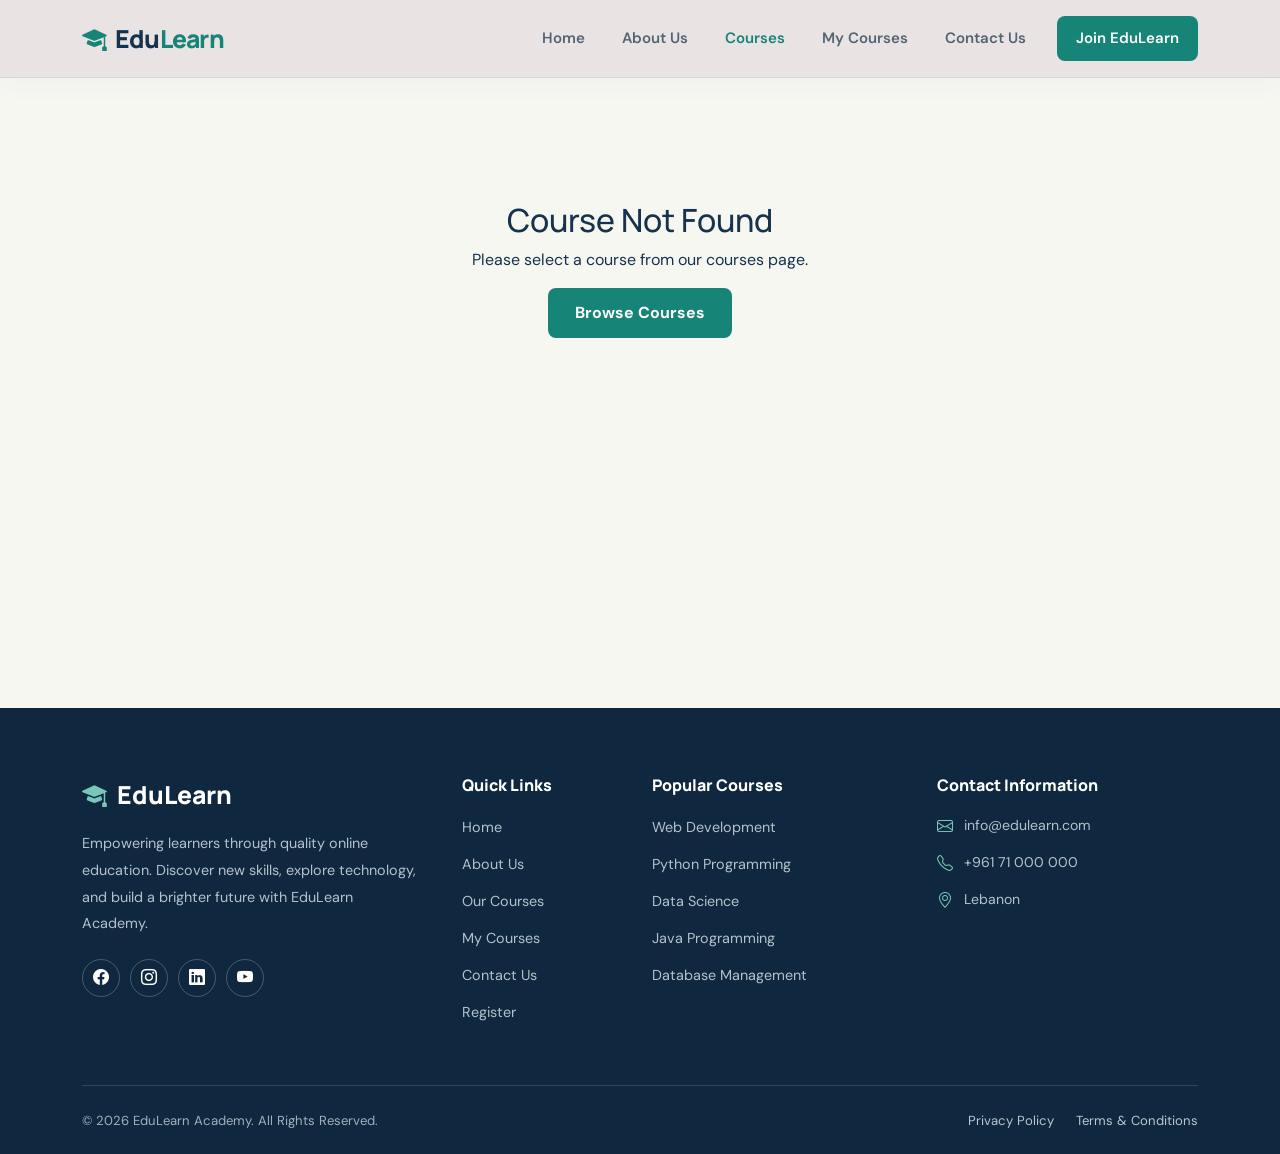
==== course-details.html @ 912c8db8 "Initial EduLearn Website" ====
<!DOCTYPE html>
<html lang="en">

<head>
    <meta charset="UTF-8">
    <meta name="viewport" content="width=device-width, initial-scale=1.0">

    <title>Course Details | EduLearn Academy</title>

    <!-- Bootstrap CSS -->
    <link href="https://cdn.jsdelivr.net/npm/bootstrap@5.3.3/dist/css/bootstrap.min.css" rel="stylesheet">

    <!-- Bootstrap Icons -->
    <link rel="stylesheet" href="https://cdn.jsdelivr.net/npm/bootstrap-icons@1.11.3/font/bootstrap-icons.min.css">

    <!-- Google Fonts -->
    <link href="https://fonts.googleapis.com/css2?family=DM+Sans:wght@400;500;600;700&family=Manrope:wght@600;700;800&display=swap" rel="stylesheet">

    <!-- Custom CSS -->
    <link rel="stylesheet" href="style.css">
</head>

<body class="courses-page">

    <!-- NAVBAR -->
    <nav class="navbar navbar-expand-lg site-navbar sticky-top">
        <div class="container">

            <a class="navbar-brand" href="index.html">
                <i class="bi bi-mortarboard-fill me-1"></i>
                Edu<span>Learn</span>
            </a>

            <button class="navbar-toggler" type="button"
                data-bs-toggle="collapse"
                data-bs-target="#mainNavbar"
                aria-controls="mainNavbar"
                aria-expanded="false"
                aria-label="Toggle navigation">

                <span class="navbar-toggler-icon"></span>
            </button>

            <div class="collapse navbar-collapse" id="mainNavbar">

                <ul class="navbar-nav ms-auto align-items-lg-center">

                    <li class="nav-item">
                        <a class="nav-link" href="index.html">Home</a>
                    </li>

                    <li class="nav-item">
                        <a class="nav-link" href="index.html#about">About Us</a>
                    </li>

                    <li class="nav-item">
                        <a class="nav-link active" href="courses.html">Courses</a>
                    </li>
<li class="nav-item">
    <a class="nav-link" href="my-courses.html">My Courses</a>
</li>
                    <li class="nav-item">
                        <a class="nav-link" href="contact.html">Contact Us</a>
                    </li>
            
                    <li class="nav-item">
                        <a class="nav-link nav-cta" href="registration.html">
                            Join EduLearn
                        </a>
                    </li>

                </ul>

            </div>
        </div>
    </nav>


    <!-- COURSE DETAILS -->
    <section class="course-details-section">

        <div class="container">

            <a href="courses.html" class="back-to-courses">
                <i class="bi bi-arrow-left"></i> Back to Courses
            </a>

            <div class="row g-5 align-items-start">

                <!-- COURSE IMAGE -->
                <div class="col-lg-6">

                    <div class="details-image">
                        <img id="courseImage" src="" alt="Course image">
                    </div>

                </div>

                <!-- COURSE INFORMATION -->
                <div class="col-lg-6">

                    <span class="details-category" id="courseCategory"></span>

                    <h1 id="courseTitle"></h1>

                    <p class="details-description" id="courseDescription"></p>

                    <div class="details-information">

                        <div>
                            <i class="bi bi-clock"></i>
                            <span>Duration</span>
                            <strong id="courseDuration"></strong>
                        </div>

                        <div>
                            <i class="bi bi-bar-chart"></i>
                            <span>Level</span>
                            <strong id="courseLevel"></strong>
                        </div>

                    </div>

                    <a href="registration.html" id="registerButton" class="btn btn-course-main mt-4">
    Register for This Course
    <i class="bi bi-arrow-right ms-2"></i>
</a>

                </div>

            </div>


            <!-- WHAT YOU WILL LEARN -->
            <div class="course-learning-content">

                <h2>What You Will Learn</h2>

                <p>
                    This course provides practical knowledge and
                    essential skills to help you develop your abilities.
                </p>

                <ul id="courseTopics"></ul>

            </div>


            <!-- COURSE REQUIREMENTS -->
            <div class="course-learning-content course-requirements">

                <h2>
                    <i class="bi bi-clipboard-check"></i>
                    Course Requirements
                </h2>

                <p>
                    Before enrolling in this course, make sure you have
                    the following basic requirements.
                </p>

                <ul id="courseRequirements"></ul>

            </div>

        </div>

    </section>


    <!-- FOOTER -->
    <footer class="site-footer">

        <div class="container">

            <div class="row gy-4">

                <!-- ABOUT -->
                <div class="col-lg-4 col-md-6">

                    <a href="index.html" class="footer-brand">
                        <i class="bi bi-mortarboard-fill"></i>
                        EduLearn
                    </a>

                    <p class="footer-description">
                        Empowering learners through quality online education.
                        Discover new skills, explore technology, and build
                        a brighter future with EduLearn Academy.
                    </p>

                    <div class="footer-socials">

                        <a href="#" aria-label="Facebook">
                            <i class="bi bi-facebook"></i>
                        </a>

                        <a href="#" aria-label="Instagram">
                            <i class="bi bi-instagram"></i>
                        </a>

                        <a href="#" aria-label="LinkedIn">
                            <i class="bi bi-linkedin"></i>
                        </a>

                        <a href="#" aria-label="YouTube">
                            <i class="bi bi-youtube"></i>
                        </a>

                    </div>

                </div>


                <!-- QUICK LINKS -->
                <div class="col-lg-2 col-md-6">

                    <h5 class="footer-title">Quick Links</h5>

                    <ul class="footer-links">
                        <li><a href="index.html">Home</a></li>
                        <li><a href="index.html#about">About Us</a></li>
                        <li><a href="courses.html">Our Courses</a></li>
                        <li><a href="my-courses.html">My Courses</a></li>
                        <li><a href="contact.html">Contact Us</a></li>
                        <li><a href="registration.html">Register</a></li>
                    </ul>

                </div>


                <!-- POPULAR COURSES -->
                <div class="col-lg-3 col-md-6">

                    <h5 class="footer-title">Popular Courses</h5>

                    <ul class="footer-links">
                        <li><a href="courses.html">Web Development</a></li>
                        <li><a href="courses.html">Python Programming</a></li>
                        <li><a href="courses.html">Data Science</a></li>
                        <li><a href="courses.html">Java Programming</a></li>
                        <li><a href="courses.html">Database Management</a></li>
                    </ul>

                </div>


                <!-- CONTACT INFORMATION -->
                <div class="col-lg-3 col-md-6">

                    <h5 class="footer-title">Contact Information</h5>

                    <ul class="footer-contact">

                        <li>
                            <i class="bi bi-envelope"></i>
                            <span>info@edulearn.com</span>
                        </li>

                        <li>
                            <i class="bi bi-telephone"></i>
                            <span>+961 71 000 000</span>
                        </li>

                        <li>
                            <i class="bi bi-geo-alt"></i>
                            <span>Lebanon</span>
                        </li>

                    </ul>

                </div>

            </div>


            <!-- FOOTER BOTTOM -->
            <div class="footer-bottom">

                <div class="row align-items-center gy-2">

                    <div class="col-md-6">
                        <p>
                            © 2026 EduLearn Academy.
                            All Rights Reserved.
                        </p>
                    </div>

                    <div class="col-md-6 text-md-end">
                        <a href="privacy.html">Privacy Policy</a>
                        <a href="terms.html">Terms &amp; Conditions</a>
                    </div>

                </div>

            </div>

        </div>

    </footer>


    <!-- COURSE DATA AND JAVASCRIPT -->
    <script>

        const courses = {

            // WEB DEVELOPMENT
            web: {
                title: "Web Development",
                category: "Development",
                duration: "8 Weeks",
                level: "Beginner",
                image: "https://images.unsplash.com/photo-1498050108023-c5249f4df085",
                description: "Learn how to build modern, attractive and responsive websites using HTML, CSS, JavaScript and Bootstrap. Develop practical skills through website projects.",

                topics: [
                    "HTML5 and website structure",
                    "CSS3 and styling",
                    "JavaScript fundamentals",
                    "Responsive web design",
                    "Bootstrap framework"
                ],

                requirements: [
                    "Basic computer skills",
                    "A computer or laptop",
                    "Internet connection",
                    "No previous programming experience required"
                ]
            },


            // PYTHON PROGRAMMING
            python: {
                title: "Python Programming",
                category: "Programming",
                duration: "10 Weeks",
                level: "Beginner",
                image: "https://images.unsplash.com/photo-1516321318423-f06f85e504b3",
                description: "Start your programming journey with Python. Learn programming fundamentals and develop useful applications through practical exercises.",

                topics: [
                    "Introduction to Python",
                    "Variables and data types",
                    "Conditions and loops",
                    "Functions",
                    "Object-oriented programming"
                ],

                requirements: [
                    "Basic computer skills",
                    "A computer or laptop",
                    "Internet connection",
                    "No previous programming experience required"
                ]
            },


            // DATA ANALYSIS
            data: {
                title: "Data Analysis",
                category: "Data Science",
                duration: "6 Weeks",
                level: "Intermediate",
                image: "https://images.unsplash.com/photo-1551288049-bebda4e38f71",
                description: "Learn how to organize, analyze and interpret data to discover useful information and support better decisions.",

                topics: [
                    "Introduction to data analysis",
                    "Data cleaning",
                    "Working with Excel",
                    "Data visualization",
                    "Data reporting"
                ],

                requirements: [
                    "Basic computer skills",
                    "Basic mathematics knowledge",
                    "Familiarity with Excel is helpful",
                    "Interest in working with data"
                ]
            },


            // GRAPHIC DESIGN
            design: {
                title: "Graphic Design",
                category: "Design",
                duration: "7 Weeks",
                level: "Beginner",
                image: "https://images.unsplash.com/photo-1558655146-9f40138edfeb",
                description: "Develop your creativity and learn the principles of graphic design to create attractive visual content.",

                topics: [
                    "Color theory",
                    "Typography",
                    "Design principles",
                    "Branding",
                    "Digital design"
                ],

                requirements: [
                    "Basic computer skills",
                    "A computer or laptop",
                    "Creativity and interest in design",
                    "No previous design experience required"
                ]
            },


            // DIGITAL MARKETING
            marketing: {
                title: "Digital Marketing",
                category: "Marketing",
                duration: "5 Weeks",
                level: "Beginner",
                image: "https://images.unsplash.com/photo-1516321497487-e288fb19713f",
                description: "Discover how businesses use digital platforms to promote products, connect with customers and grow their audience.",

                topics: [
                    "Social media marketing",
                    "Search engine optimization",
                    "Content marketing",
                    "Email marketing",
                    "Campaign planning"
                ],

                requirements: [
                    "Basic computer skills",
                    "Internet connection",
                    "Basic knowledge of social media",
                    "Interest in digital marketing"
                ]
            },


            // DATABASE MANAGEMENT
            database: {
                title: "Database Management",
                category: "Technology",
                duration: "8 Weeks",
                level: "Intermediate",
                image: "https://images.unsplash.com/photo-1516321318423-f06f85e504b3",
                description: "Learn how to design, organize and manage databases using relational database concepts and SQL.",

                topics: [
                    "Introduction to databases",
                    "SQL fundamentals",
                    "MySQL",
                    "Database relationships",
                    "Database design"
                ],

                requirements: [
                    "Basic computer skills",
                    "Understanding of basic computer concepts",
                    "Basic programming knowledge is recommended",
                    "Interest in databases and information management"
                ]
            }

        };


        // GET SELECTED COURSE FROM URL

        const params = new URLSearchParams(window.location.search);

        const selectedCourse = params.get("course");

        const course = courses[selectedCourse];
         // Send the selected course to the registration page
const registerButton = document.getElementById("registerButton");

if (registerButton && selectedCourse) {
    registerButton.href = `registration.html?course=${encodeURIComponent(selectedCourse)}`;
}

        // DISPLAY COURSE INFORMATION

        if (course) {

            document.title = course.title + " | EduLearn Academy";

            // Course information
            document.getElementById("courseTitle").textContent = course.title;

            document.getElementById("courseCategory").textContent = course.category;

            document.getElementById("courseDuration").textContent = course.duration;

            document.getElementById("courseLevel").textContent = course.level;

            document.getElementById("courseDescription").textContent = course.description;


            // Course image
            document.getElementById("courseImage").src = course.image;

            document.getElementById("courseImage").alt = course.title;


            // DISPLAY WHAT YOU WILL LEARN

            const topicsList = document.getElementById("courseTopics");

            course.topics.forEach(function(topic) {

                const li = document.createElement("li");

                li.innerHTML = '<i class="bi bi-check-circle-fill"></i> ';

                li.appendChild(document.createTextNode(topic));

                topicsList.appendChild(li);

            });


            // DISPLAY COURSE REQUIREMENTS

            const requirementsList = document.getElementById("courseRequirements");

            course.requirements.forEach(function(requirement) {

                const li = document.createElement("li");

                li.innerHTML = '<i class="bi bi-check-circle-fill"></i> ';

                li.appendChild(document.createTextNode(requirement));

                requirementsList.appendChild(li);

            });


        } else {

            // COURSE NOT FOUND

            document.querySelector(".course-details-section").innerHTML = `

                <div class="container text-center py-5">

                    <h2>Course Not Found</h2>

                    <p>Please select a course from our courses page.</p>

                    <a href="courses.html" class="btn btn-course-main">
                        Browse Courses
                    </a>

                </div>

            `;

        }

    </script>

</body>

</html>
---- style.css ----
:root {
    --navy: #17324D;
    --navy-deep: #10283F;
    --teal: #168477;
    --teal-dark: #10695F;
    --teal-soft: #E5F3F0;
    --ivory: #F7F7F2;
    --white: #FFFFFF;
    --ink: #243746;
    --muted: #687985;
    --line: #E2E9E7;
    --gold: #D8B778;
}

* {
    box-sizing: border-box;
}

html {
    scroll-behavior: smooth;
    scroll-padding-top: 85px;
}

body {
    margin: 0;
    font-family: "DM Sans", sans-serif;
    color: var(--ink);
    background: var(--ivory);
}

h1, h2, h3, h4, h5, .navbar-brand {
    font-family: "Manrope", sans-serif;
}

a {
    text-decoration: none;
}

.section-space {
    padding: 100px 0;
}

/* ==========================================
   NAVBAR
========================================== */

.site-navbar {
    background: rgba(233, 227, 227, 0.97);
    border-bottom: 1px solid rgba(23,50,77,.08);
    padding: 15px 0;
    box-shadow: 0 5px 24px rgba(23,50,77,.04);
}

.navbar-brand {
    color: var(--navy);
    font-size: 1.55rem;
    font-weight: 800;
    letter-spacing: -.7px;
}

.navbar-brand i,
.navbar-brand span {
    color: var(--teal);
}

.navbar-nav {
    gap: 9px;
}

.navbar-nav .nav-link {
    color: #536574;
    font-size: .94rem;
    font-weight: 600;
    padding: 10px 14px !important;
    transition: color .2s ease;
}

.navbar-nav .nav-link:hover,
.navbar-nav .nav-link.active {
    color: var(--teal);
}

.navbar-nav .nav-cta {
    color: white !important;
    background: var(--teal);
    border-radius: 8px;
    padding: 11px 19px !important;
    margin-left: 8px;
}

.navbar-nav .nav-cta:hover {
    background: var(--teal-dark);
}

.navbar-toggler {
    border-color: var(--line);
}

.navbar-toggler:focus {
    box-shadow: 0 0 0 .2rem rgba(22,132,119,.15);
}

/* ==========================================
   BUTTONS
========================================== */

.btn-teal {
    color: white;
    background: var(--teal);
    border: 1px solid var(--teal);
    border-radius: 8px;
    padding: 13px 22px;
    font-weight: 700;
}

.btn-teal:hover {
    color: white;
    background: var(--teal-dark);
    border-color: var(--teal-dark);
    transform: translateY(-2px);
}

.btn-navy {
    color: white;
    background: var(--navy);
    border: 1px solid var(--navy);
    border-radius: 8px;
    padding: 13px 22px;
    font-weight: 700;
    transition: .2s ease;
}

.btn-navy:hover {
    color: white;
    background: var(--teal);
    border-color: var(--teal);
    transform: translateY(-2px);
}

/* ==========================================
   HOME HERO
========================================== */

.home-hero {
    position: relative;
    display: flex;
    align-items: center;
    min-height: 650px;
    padding: 100px 0;
    color: white;

    background:
        linear-gradient(
            90deg,
            rgba(13,35,55,.92) 0%,
            rgba(17,48,70,.76) 55%,
            rgba(17,48,70,.36) 100%
        ),
        url("pic.png") center/cover no-repeat;

    overflow: hidden;
}

.hero-shade {
    position: absolute;
    inset: 0;

    background:
        radial-gradient(
            circle at 82% 20%,
            rgba(42,153,137,.2),
            transparent 28%
        );

    pointer-events: none;
}

.hero-content {
    position: relative;
    z-index: 1;
}

.hero-eyebrow {
    display: inline-flex;
    align-items: center;
    gap: 9px;
    padding: 9px 14px;
    margin-bottom: 24px;

    border: 1px solid rgba(255,255,255,.25);
    border-radius: 30px;

    color: #C9EAE3;
    background: rgba(255,255,255,.08);

    font-size: .78rem;
    font-weight: 700;
    letter-spacing: 1.4px;
    text-transform: uppercase;
}

.hero-content h1 {
    font-size: clamp(2.7rem, 5.5vw, 4.6rem);
    font-weight: 800;
    line-height: 1.12;
    letter-spacing: -2px;
    margin-bottom: 23px;
}

.hero-content h1 span {
    color: #79CDBE;
}

.hero-content p {
    max-width: 620px;
    color: #D8E2E8;
    font-size: 1.08rem;
    line-height: 1.85;
    margin-bottom: 30px;
}

.hero-actions {
    display: flex;
    flex-wrap: wrap;
    gap: 13px;
}

.hero-actions .btn-outline-light {
    border-radius: 8px;
    padding: 13px 22px;
    font-weight: 700;
}

.hero-actions .btn-outline-light:hover {
    color: var(--navy);
    background: white;
}

.hero-trust {
    display: flex;
    flex-wrap: wrap;
    gap: 20px;
    margin-top: 35px;
    color: #D6E5E9;
    font-size: .85rem;
}

.hero-trust i {
    color: #82D0C1;
    margin-right: 6px;
}

/* ==========================================
   INTRO STRIP
========================================== */

.intro-strip {
    padding: 30px 0;
    background: white;
    border-bottom: 1px solid var(--line);
}

.intro-item {
    display: flex;
    align-items: center;
    justify-content: center;
    gap: 14px;
    text-align: left;
}

.intro-icon {
    display: grid;
    place-items: center;
    flex: 0 0 48px;
    width: 48px;
    height: 48px;
    color: var(--teal);
    background: var(--teal-soft);
    border-radius: 12px;
    font-size: 1.35rem;
}

.intro-item h3 {
    color: var(--navy);
    font-size: .98rem;
    font-weight: 800;
    margin: 0 0 4px;
}

.intro-item p {
    color: var(--muted);
    font-size: .82rem;
    margin: 0;
}

/* ==========================================
   ABOUT SECTION
========================================== */

.about-section {
    background: var(--ivory);
}

.about-visual {
    position: relative;
    padding: 0 22px 22px 0;
}

.about-image {
    position: relative;
    z-index: 1;
    display: block;
    width: 100%;
    height: 450px;
    object-fit: cover;
    border-radius: 16px;
    box-shadow: 0 18px 45px rgba(23,50,77,.13);
}

.about-decor {
    position: absolute;
    right: 0;
    bottom: 0;
    width: 65%;
    height: 65%;
    border-radius: 16px;
    background: var(--teal-soft);
}

.about-note {
    position: absolute;
    z-index: 2;
    right: -5px;
    bottom: 45px;

    display: flex;
    align-items: center;
    gap: 13px;
    max-width: 260px;
    padding: 17px 20px;

    color: white;
    background: var(--navy);
    border-radius: 12px;
    box-shadow: 0 12px 30px rgba(16,40,63,.2);
}

.about-note > i {
    color: #8ED2C6;
    font-size: 1.8rem;
}

.about-note strong,
.about-note span {
    display: block;
}

.about-note strong {
    font-size: .88rem;
}

.about-note span {
    color: #C5D4DC;
    font-size: .73rem;
    margin-top: 3px;
}

.section-kicker {
    display: inline-block;
    color: var(--teal);
    font-size: .76rem;
    font-weight: 800;
    letter-spacing: 1.8px;
    text-transform: uppercase;
    margin-bottom: 15px;
}

.section-heading {
    color: var(--navy);
    font-size: clamp(2rem, 3.5vw, 2.8rem);
    font-weight: 800;
    line-height: 1.2;
    letter-spacing: -1px;
    margin-bottom: 22px;
}

.section-heading span {
    color: var(--teal);
}

.section-copy {
    color: var(--muted);
    font-size: .96rem;
    line-height: 1.9;
    margin-bottom: 14px;
}

.benefit-list {
    display: grid;
    grid-template-columns: 1fr 1fr;
    gap: 15px 18px;
    margin: 26px 0;
}

.benefit-list div {
    display: flex;
    align-items: flex-start;
    gap: 9px;
    color: var(--navy);
    font-size: .88rem;
    font-weight: 600;
}

.benefit-list i {
    flex-shrink: 0;
    color: var(--teal);
    font-size: 1.05rem;
}

/* ==========================================
   LEARNING CTA
========================================== */

.learning-cta {
    padding: 0 0 95px;
    background: var(--ivory);
}

.learning-cta-inner {
    display: flex;
    align-items: center;
    justify-content: space-between;
    gap: 25px;
    padding: 42px 48px;
    color: white;
    border-radius: 16px;

    background:
        radial-gradient(
            circle at 100% 0%,
            rgba(80,180,161,.22),
            transparent 32%
        ),
        linear-gradient(115deg, var(--navy-deep), #1C4960);
}

.section-kicker-light {
    color: #9ED9CE;
}

.learning-cta h2 {
    font-size: clamp(1.65rem, 3vw, 2.2rem);
    font-weight: 800;
    margin-bottom: 9px;
}

.learning-cta p {
    color: #D1DFE4;
    margin: 0;
    line-height: 1.7;
}

.learning-cta .btn {
    flex-shrink: 0;
    border-radius: 8px;
    padding: 13px 20px;
    color: var(--navy);
    font-weight: 700;
}

/* ==========================================
   FOOTER
========================================== */

.site-footer {
    padding: 68px 0 0;
    color: #D5E0E7;
    background: var(--navy-deep);
}

.footer-brand {
    display: inline-flex;
    align-items: center;
    gap: 10px;
    color: white;
    font-family: "Manrope", sans-serif;
    font-size: 1.55rem;
    font-weight: 800;
    margin-bottom: 17px;
}

.footer-brand i,
.footer-brand span {
    color: #78C7B9;
}

.footer-description {
    max-width: 340px;
    color: #B3C2CC;
    font-size: .9rem;
    line-height: 1.85;
}

.footer-socials {
    display: flex;
    gap: 10px;
    margin-top: 22px;
}

.footer-socials a {
    display: grid;
    place-items: center;
    width: 38px;
    height: 38px;
    color: white;
    border: 1px solid rgba(255,255,255,.23);
    border-radius: 50%;
    transition: .2s ease;
}

.footer-socials a:hover {
    color: var(--navy);
    background: #8ED2C6;
    border-color: #8ED2C6;
    transform: translateY(-3px);
}

.footer-title {
    color: white;
    font-size: 1rem;
    font-weight: 800;
    margin-bottom: 20px;
}

.footer-links,
.footer-contact {
    list-style: none;
    padding: 0;
    margin: 0;
}

.footer-links li,
.footer-contact li {
    margin-bottom: 13px;
}

.footer-links a {
    color: #B3C2CC;
    font-size: .9rem;
    transition: .2s ease;
}

.footer-links a:hover {
    color: #78C7B9;
    padding-left: 4px;
}

.footer-contact li {
    display: flex;
    align-items: flex-start;
    gap: 11px;
    color: #B3C2CC;
    font-size: .88rem;
    overflow-wrap: anywhere;
}

.footer-contact i {
    color: #78C7B9;
    font-size: 1rem;
}

.footer-bottom {
    margin-top: 48px;
    padding: 22px 0;
    border-top: 1px solid rgba(255,255,255,.13);
}

.footer-bottom p {
    color: #9FB0BC;
    font-size: .82rem;
    margin: 0;
}

.footer-bottom a {
    color: #B9C7D0;
    font-size: .82rem;
    margin-left: 18px;
}

.footer-bottom a:hover {
    color: #78C7B9;
}

/* ==========================================
   CONTACT PAGE
========================================== */

.contact-hero {
    position: relative;
    overflow: hidden;
    padding: 88px 0 105px;
    color: white;

    background:
        radial-gradient(
            circle at 88% 18%,
            rgba(46,159,143,.24),
            transparent 27%
        ),
        radial-gradient(
            circle at 8% 100%,
            rgba(216,183,120,.12),
            transparent 28%
        ),
        linear-gradient(120deg, var(--navy-deep), var(--navy));
}

.contact-hero::after {
    content: "";
    position: absolute;
    width: 360px;
    height: 360px;
    border: 1px solid rgba(255,255,255,.09);
    border-radius: 50%;
    right: -115px;
    bottom: -220px;
    box-shadow:
        0 0 0 35px rgba(255,255,255,.025),
        0 0 0 70px rgba(255,255,255,.02);
}

.contact-hero .hero-content {
    position: relative;
    z-index: 1;
}

.contact-hero .eyebrow {
    display: inline-flex;
    align-items: center;
    gap: 9px;
    color: #B9E3DB;
    font-size: .78rem;
    font-weight: 700;
    letter-spacing: 2px;
    text-transform: uppercase;
    margin-bottom: 20px;
}

.contact-hero .eyebrow::before {
    content: "";
    width: 27px;
    height: 2px;
    background: var(--gold);
}

.contact-hero h1 {
    max-width: 760px;
    font-size: clamp(2.6rem, 5.5vw, 4.45rem);
    font-weight: 800;
    line-height: 1.12;
    letter-spacing: -2px;
    margin-bottom: 22px;
}

.contact-hero h1 span {
    color: #75C7B9;
}

.contact-hero p {
    max-width: 620px;
    color: #D0DCE4;
    font-size: 1.08rem;
    line-height: 1.85;
    margin: 0;
}

.contact-hero .hero-note {
    display: inline-flex;
    align-items: center;
    gap: 10px;
    margin-top: 30px;
    color: #E2ECEF;
    font-size: .9rem;
}

.contact-hero .hero-note i {
    color: #75C7B9;
    font-size: 1.15rem;
}

.contact-main {
    position: relative;
    z-index: 2;
    padding: 0 0 90px;
    margin-top: -42px;
}

.contact-layout {
    background: white;
    border: 1px solid rgba(23,50,77,.07);
    border-radius: 18px;
    overflow: hidden;
    box-shadow: 0 22px 65px rgba(23,50,77,.10);
}

.form-side {
    padding: 48px;
}

.contact-page .section-label {
    color: var(--teal);
    font-size: .76rem;
    font-weight: 800;
    letter-spacing: 1.8px;
    text-transform: uppercase;
    margin-bottom: 12px;
}

.form-side h2 {
    color: var(--navy);
    font-size: clamp(1.8rem, 3vw, 2.35rem);
    font-weight: 800;
    letter-spacing: -.8px;
    margin-bottom: 12px;
}

.form-intro {
    color: var(--muted);
    line-height: 1.75;
    margin-bottom: 30px;
}

.contact-page .form-label {
    color: var(--navy);
    font-size: .88rem;
    font-weight: 700;
    margin-bottom: 8px;
}

.contact-page .form-control {
    min-height: 50px;
    border: 1px solid #DCE5E3;
    border-radius: 8px;
    padding: 12px 14px;
    color: var(--ink);
    background: #FCFDFC;
    font-size: .94rem;
}

.contact-page .form-control::placeholder {
    color: #9AA8AE;
}

.contact-page .form-control:focus {
    border-color: var(--teal);
    background: white;
    box-shadow: 0 0 0 .22rem rgba(22,132,119,.12);
}

.contact-page textarea.form-control {
    min-height: 145px;
    resize: vertical;
}

.btn-send {
    display: inline-flex;
    justify-content: center;
    align-items: center;
    gap: 11px;
    min-height: 51px;
    padding: 13px 25px;
    border: 0;
    border-radius: 8px;
    background: var(--teal);
    color: white;
    font-weight: 700;
    transition: .25s ease;
}

.btn-send:hover {
    background: var(--teal-dark);
    color: white;
    transform: translateY(-2px);
    box-shadow: 0 9px 20px rgba(22,132,119,.2);
}

.details-side {
    height: 100%;
    padding: 48px 38px;
    color: white;

    background:
        radial-gradient(
            circle at 100% 0%,
            rgba(46,159,143,.18),
            transparent 33%
        ),
        linear-gradient(150deg, #1C405B, #142F48);
}

.details-side h3 {
    font-size: 1.55rem;
    font-weight: 800;
    margin-bottom: 12px;
}

.details-intro {
    color: #C2D0D9;
    font-size: .92rem;
    line-height: 1.75;
    margin-bottom: 30px;
}

.detail-item {
    display: flex;
    align-items: flex-start;
    gap: 15px;
    padding: 18px 0;
    border-bottom: 1px solid rgba(255,255,255,.13);
}

.detail-icon {
    display: grid;
    place-items: center;
    flex: 0 0 45px;
    width: 45px;
    height: 45px;
    border-radius: 10px;
    color: #8ED2C6;
    background: rgba(142,210,198,.13);
    font-size: 1.2rem;
}

.detail-item small {
    display: block;
    color: #AFC1CC;
    font-size: .76rem;
    font-weight: 600;
    margin-bottom: 5px;
}

.detail-item a,
.detail-item strong {
    color: white;
    font-size: .94rem;
    font-weight: 700;
    overflow-wrap: anywhere;
}

.detail-item a:hover {
    color: #8ED2C6;
}

.details-divider {
    height: 1px;
    background: rgba(255,255,255,.15);
    margin: 26px 0 22px;
}

.social-heading {
    color: #C4D2DB;
    font-size: .82rem;
    font-weight: 700;
    margin-bottom: 14px;
}

.social-links {
    display: flex;
    gap: 10px;
}

.social-links a {
    display: grid;
    place-items: center;
    width: 39px;
    height: 39px;
    color: white;
    border: 1px solid rgba(255,255,255,.24);
    border-radius: 50%;
    transition: .2s ease;
}

.social-links a:hover {
    color: var(--navy);
    background: #8ED2C6;
    border-color: #8ED2C6;
    transform: translateY(-3px);
}

.support-section {
    padding: 0 0 90px;
}

.support-card {
    display: flex;
    align-items: center;
    justify-content: space-between;
    gap: 25px;
    padding: 32px 38px;
    border: 1px solid #DDEAE6;
    border-radius: 14px;
    background: var(--teal-soft);
}

.support-card h3 {
    color: var(--navy);
    font-size: 1.35rem;
    font-weight: 800;
    margin-bottom: 7px;
}

.support-card p {
    color: #5D716F;
    margin: 0;
    line-height: 1.7;
}

.btn-courses {
    flex-shrink: 0;
    display: inline-flex;
    align-items: center;
    gap: 9px;
    padding: 13px 20px;
    border-radius: 8px;
    color: white;
    background: var(--navy);
    font-weight: 700;
    transition: .2s ease;
}

.btn-courses:hover {
    color: white;
    background: var(--teal);
}

/* ==========================================
   RESPONSIVE DESIGN
========================================== */

@media (max-width: 991.98px) {
    .navbar-nav {
        padding-top: 15px;
    }

    .navbar-nav .nav-cta {
        display: inline-block;
        margin: 7px 0 0;
        width: fit-content;
    }

    .about-image {
        height: 390px;
    }

    .form-side,
    .details-side {
        padding: 38px 32px;
    }
}

@media (max-width: 767.98px) {
    .home-hero {
        min-height: 570px;
        padding: 75px 0;
        background-position: 62% center;
    }

    .hero-content h1 {
        letter-spacing: -1.2px;
    }

    .hero-trust {
        gap: 12px 17px;
    }

    .intro-item {
        justify-content: flex-start;
        max-width: 280px;
        margin: auto;
    }

    .section-space {
        padding: 70px 0;
    }

    .about-image {
        height: 330px;
    }

    .about-note {
        right: 0;
        bottom: 35px;
    }

    .benefit-list {
        grid-template-columns: 1fr;
        gap: 12px;
    }

    .learning-cta {
        padding-bottom: 65px;
    }

    .learning-cta-inner {
        align-items: flex-start;
        flex-direction: column;
        padding: 32px 25px;
    }

    .site-footer {
        padding-top: 50px;
    }

    .footer-bottom {
        margin-top: 30px;
        text-align: center;
    }

    .footer-bottom .text-md-end {
        text-align: center !important;
    }

    .footer-bottom a {
        margin: 0 9px;
    }

    .contact-hero {
        padding: 68px 0 85px;
    }

    .contact-hero h1 {
        letter-spacing: -1.2px;
    }

    .contact-main {
        margin-top: -30px;
        padding-bottom: 65px;
    }

    .form-side,
    .details-side {
        padding: 32px 24px;
    }

    .support-section {
        padding-bottom: 65px;
    }

    .support-card {
        align-items: flex-start;
        flex-direction: column;
        padding: 27px 24px;
    }
}

@media (max-width: 420px) {
    .home-hero {
        min-height: 530px;
    }

    .hero-content h1 {
        font-size: 2.5rem;
    }

    .hero-actions .btn {
        width: 100%;
    }

    .about-image {
        height: 285px;
    }

    .about-note {
        max-width: 235px;
        padding: 13px 15px;
    }

    .contact-hero h1 {
        font-size: 2.45rem;
    }

    .form-side,
    .details-side {
        padding: 28px 19px;
    }

    .btn-send {
        width: 100%;
    }
}
/* =====================================
   COURSES PAGE
===================================== */

.courses-page {
    background: #F7F7F2;
    color: #17324D;
    font-family: 'DM Sans', sans-serif;
}

.courses-navbar {
    background-color: #e9eef3;
    padding: 15px 0;
}

.courses-navbar .navbar-brand {
    font-family: 'Manrope', sans-serif;
    font-size: 25px;
    font-weight: 800;

}
.navbar-brand span{
    color: #168477;
}
.courses-navbar .nav-link {
    color: var(--navy);
    font-weight: 500;
    margin: 0 8px;
    transition: 0.3s;
}

.courses-navbar .nav-link:hover,
.courses-navbar .nav-link.active {
    color: #55C4B2;
}

.btn-navbar {
    background: #168477;
    color: #FFFFFF;
    border-radius: 8px;
    padding: 10px 20px;
    font-weight: 600;
}

.btn-navbar:hover {
    background: #10695F;
    color: #FFFFFF;
}


/* =====================================
   COURSES HERO
===================================== */

.courses-hero {
    background: linear-gradient(
        135deg,
        #10283F,
        #173F56
    );

    padding: 100px 20px;
    color: #FFFFFF;
}

.courses-label {
    display: inline-block;
    color: #65D2BF;
    font-size: 13px;
    font-weight: 700;
    letter-spacing: 2px;
    margin-bottom: 20px;
}

.courses-hero h1 {
    font-family: 'Manrope', sans-serif;
    font-size: clamp(36px, 5vw, 58px);
    font-weight: 800;
    margin-bottom: 20px;
}

.courses-hero h1 span {
    color: #55C4B2;
}

.courses-hero p {
    max-width: 620px;
    margin: 0 auto 30px;
    color: #D5E0E7;
    font-size: 17px;
    line-height: 1.8;
}

.btn-course-main {
    background: #168477;
    color: #FFFFFF;
    padding: 13px 27px;
    border-radius: 8px;
    font-weight: 700;
    border: none;
    transition: 0.3s;
}

.btn-course-main:hover {
    background: #10695F;
    color: #FFFFFF;
    transform: translateY(-2px);
}


/* =====================================
   COURSES SECTION
===================================== */

.section-space {
    padding: 85px 0;
}

.courses-heading {
    margin-bottom: 50px;
}

.section-subtitle {
    color: #168477;
    font-size: 13px;
    font-weight: 700;
    letter-spacing: 2px;
}

.courses-heading h2 {
    font-family: 'Manrope', sans-serif;
    font-size: clamp(27px, 4vw, 38px);
    font-weight: 800;
    margin: 14px 0;
    color: #17324D;
}

.courses-heading p {
    color: #6B7C89;
    max-width: 600px;
    margin: auto;
    line-height: 1.8;
}


/* =====================================
   COURSE CARDS
===================================== */

.course-card {
    background: #FFFFFF;
    border: 1px solid #E2E9EC;
    border-radius: 15px;
    overflow: hidden;
    height: 100%;
    display: flex;
    flex-direction: column;
    transition: 0.3s ease;
    box-shadow: 0 5px 20px rgba(16, 40, 63, 0.05);
}

.course-card:hover {
    transform: translateY(-8px);
    border-color: #168477;
    box-shadow: 0 15px 35px rgba(16, 40, 63, 0.12);
}

.course-image {
    height: 220px;
    position: relative;
    overflow: hidden;
}

.course-image img {
    width: 100%;
    height: 100%;
    object-fit: cover;
    transition: 0.4s;
}

.course-card:hover .course-image img {
    transform: scale(1.06);
}

.course-category {
    position: absolute;
    top: 15px;
    left: 15px;
    background: #168477;
    color: #FFFFFF;
    padding: 7px 13px;
    border-radius: 30px;
    font-size: 12px;
    font-weight: 700;
}

.course-content {
    padding: 24px;
    display: flex;
    flex-direction: column;
    flex-grow: 1;
}

.course-rating {
    color: #168477;
    font-size: 13px;
    font-weight: 700;
    margin-bottom: 12px;
}

.course-rating i {
    margin-right: 5px;
}

.course-content h4 {
    font-family: 'Manrope', sans-serif;
    color: #17324D;
    font-size: 21px;
    font-weight: 800;
    margin-bottom: 12px;
}

.course-content p {
    color: #71808C;
    font-size: 14px;
    line-height: 1.8;
    margin-bottom: 20px;
    flex-grow: 1;
}

.course-info {
    display: flex;
    justify-content: space-between;
    flex-wrap: wrap;
    gap: 10px;
    padding: 15px 0;
    border-top: 1px solid #E8EDEF;
    border-bottom: 1px solid #E8EDEF;
    color: #637583;
    font-size: 13px;
}

.course-info i {
    color: #168477;
    margin-right: 5px;
}

.btn-course-details {
    background: #E5F3F0;
    color: #10695F;
    width: 100%;
    padding: 12px;
    border-radius: 8px;
    font-weight: 700;
    margin-top: 18px;
    transition: 0.3s;
}

.btn-course-details:hover {
    background: #168477;
    color: #FFFFFF;
}

.btn-course-details i {
    margin-left: 6px;
}


/* =====================================
   COURSE DETAILS MODAL
===================================== */

.course-modal {
    border: none;
    border-radius: 15px;
    overflow: hidden;
}

.course-modal .modal-header {
    background: #10283F;
    color: #FFFFFF;
    padding: 20px 25px;
}

.course-modal .modal-title {
    font-family: 'Manrope', sans-serif;
    font-weight: 800;
}

.course-modal .btn-close {
    filter: brightness(0) invert(1);
}

.course-modal .modal-body {
    padding: 25px;
    color: #657582;
    line-height: 1.8;
}

.modal-category {
    display: inline-block;
    background: #E5F3F0;
    color: #10695F;
    padding: 6px 14px;
    border-radius: 30px;
    font-size: 13px;
    font-weight: 700;
}

.modal-info {
    background: #F7F7F2;
    padding: 15px;
    border-radius: 10px;
    margin: 20px 0;
}

.modal-info p {
    margin-bottom: 8px;
}

.modal-info p:last-child {
    margin-bottom: 0;
}

.modal-info i {
    color: #168477;
    margin-right: 8px;
}

.course-modal h6 {
    color: #17324D;
    font-weight: 800;
}

.modal-topics {
    padding-left: 20px;
    margin-top: 12px;
}

.modal-topics li {
    margin-bottom: 7px;
}

.modal-topics li::marker {
    color: #168477;
}

.btn-modal-close {
    background: #E9EEF0;
    color: #17324D;
    border-radius: 8px;
    padding: 12px 20px;
    font-weight: 600;
}


/* =====================================
   COURSES CTA
===================================== */

.courses-cta {
    background: #168477;
    padding: 75px 20px;
    color: #FFFFFF;
}

.courses-cta h2 {
    font-family: 'Manrope', sans-serif;
    font-weight: 800;
    font-size: clamp(28px, 4vw, 38px);
    margin-bottom: 15px;
}

.courses-cta p {
    color: #E0F3EF;
    margin-bottom: 25px;
}

.btn-cta-light {
    background: #FFFFFF;
    color: #10695F;
    padding: 13px 25px;
    border-radius: 8px;
    font-weight: 700;
    transition: 0.3s;
}

.btn-cta-light:hover {
    background: #E5F3F0;
    color: #10283F;
    transform: translateY(-2px);
}




/* =====================================
   RESPONSIVE DESIGN
===================================== */

@media (max-width: 991px) {

    .courses-hero {
        padding: 75px 20px;
    }

    .courses-navbar .nav-link {
        padding: 10px 0;
    }

    .courses-navbar .btn-navbar {
        display: inline-block;
        margin-top: 10px;
    }
}

@media (max-width: 767px) {

    .section-space {
        padding: 60px 0;
    }

    .courses-hero {
        padding: 65px 18px;
    }

    .courses-hero p {
        font-size: 15px;
    }

    .courses-heading {
        margin-bottom: 35px;
    }

    .course-image {
        height: 210px;
    }

    .course-content {
        padding: 20px;
    }

    .courses-cta {
        padding: 60px 20px;
    }

    .site-footer {
        padding-top: 50px;
    }
}

@media (max-width: 420px) {

    .course-info {
        flex-direction: column;
    }

    .course-content h4 {
        font-size: 19px;
    }

    .course-image {
        height: 190px;
    }
}
/* =====================================
   COURSE DETAILS PAGE
===================================== */

.course-details-section {
    padding: 75px 0 90px;
    background: #F7F7F2;
    min-height: 70vh;
}

.back-to-courses {
    display: inline-block;
    color: #168477;
    text-decoration: none;
    font-weight: 700;
    margin-bottom: 35px;
}

.back-to-courses:hover {
    color: #10283F;
}

.details-image {
    height: 400px;
    border-radius: 18px;
    overflow: hidden;
    box-shadow: 0 10px 30px rgba(16,40,63,0.12);
}

.details-image img {
    width: 100%;
    height: 100%;
    object-fit: cover;
}

.details-category {
    display: inline-block;
    background: #E5F3F0;
    color: #10695F;
    padding: 8px 17px;
    border-radius: 30px;
    font-size: 13px;
    font-weight: 700;
    margin-bottom: 20px;
}

.course-details-section h1 {
    font-family: 'Manrope', sans-serif;
    color: #17324D;
    font-size: clamp(30px, 4vw, 43px);
    font-weight: 800;
    margin-bottom: 20px;
}

.details-description {
    color: #71808C;
    font-size: 16px;
    line-height: 1.9;
    margin-bottom: 25px;
}

.details-information {
    display: flex;
    gap: 20px;
    flex-wrap: wrap;
    margin-top: 25px;
}

.details-information div {
    background: #FFFFFF;
    border: 1px solid #E2E9EC;
    border-radius: 12px;
    padding: 17px 20px;
    min-width: 145px;
    display: flex;
    flex-direction: column;
    gap: 5px;
}

.details-information i {
    color: #168477;
    font-size: 22px;
}

.details-information span {
    color: #71808C;
    font-size: 13px;
}

.details-information strong {
    color: #17324D;
    font-size: 15px;
}

.course-learning-content {
    background: #FFFFFF;
    border: 1px solid #E2E9EC;
    border-radius: 16px;
    padding: 35px;
    margin-top: 65px;
    box-shadow: 0 5px 20px rgba(16,40,63,0.04);
}

.course-learning-content h2 {
    font-family: 'Manrope', sans-serif;
    color: #17324D;
    font-weight: 800;
    margin-bottom: 15px;
}

.course-learning-content p {
    color: #71808C;
    line-height: 1.8;
}

.course-learning-content ul {
    list-style: none;
    padding: 0;
    margin-top: 25px;
}

.course-learning-content li {
    color: #405666;
    margin-bottom: 15px;
    font-weight: 600;
}

.course-learning-content li i {
    color: #168477;
    margin-right: 10px;
}

@media (max-width: 767px) {

    .course-details-section {
        padding: 45px 0 60px;
    }

    .details-image {
        height: 260px;
    }

    .details-information {
        gap: 10px;
    }

    .details-information div {
        flex: 1;
        min-width: 120px;
    }

    .course-learning-content {
        padding: 23px;
        margin-top: 40px;
    }
}
/* =====================================
   REGISTRATION PAGE
===================================== */

.registration-hero {
    background: linear-gradient(135deg, #10283F, #173F56);
    padding: 75px 20px;
    color: #FFFFFF;
}

.registration-hero span {
    color: #65D2BF;
    font-size: 13px;
    font-weight: 700;
    letter-spacing: 2px;
}

.registration-hero h1 {
    font-family: 'Manrope', sans-serif;
    font-size: clamp(32px, 5vw, 48px);
    font-weight: 800;
    margin: 18px 0;
}

.registration-hero h1 span {
    color: #55C4B2;
    font-size: inherit;
    letter-spacing: normal;
}

.registration-hero p {
    color: #D5E0E7;
    max-width: 650px;
    margin: auto;
    line-height: 1.8;
}


/* REGISTRATION SECTION */

.registration-section {
    background: #F7F7F2;
    padding: 80px 0;
}

.registration-card {
    background: #FFFFFF;
    padding: 45px;
    border-radius: 18px;
    border: 1px solid #E2E9EC;
    box-shadow: 0 10px 35px rgba(16,40,63,0.07);
}


/* FORM HEADING */

.registration-heading {
    margin-bottom: 35px;
}

.registration-icon {
    width: 65px;
    height: 65px;
    background: #E5F3F0;
    color: #168477;
    border-radius: 50%;
    display: flex;
    align-items: center;
    justify-content: center;
    font-size: 28px;
    margin: 0 auto 18px;
}

.registration-heading h2 {
    font-family: 'Manrope', sans-serif;
    font-weight: 800;
    color: #17324D;
    font-size: 28px;
}

.registration-heading p {
    color: #71808C;
    line-height: 1.7;
}


/* FORM INPUTS */

.registration-card .form-label {
    color: #17324D;
    font-weight: 700;
    margin-bottom: 9px;
}

.optional-text {
    color: #8998A2;
    font-size: 12px;
    font-weight: 400;
}

.registration-card .input-group-text {
    background: #F1F6F5;
    border: 1px solid #DDE6E7;
    color: #168477;
    padding: 12px 15px;
}

.registration-card .form-control,
.registration-card .form-select {
    border: 1px solid #DDE6E7;
    padding: 13px 14px;
    color: #17324D;
    background-color: #FFFFFF;
    font-size: 14px;
}

.registration-card .form-control:focus,
.registration-card .form-select:focus {
    border-color: #168477;
    box-shadow: 0 0 0 0.2rem rgba(22,132,119,0.12);
}

.registration-card textarea {
    resize: vertical;
    min-height: 130px;
}

.registration-card .form-control::placeholder {
    color: #A0ADB5;
}


/* SUBMIT BUTTON */

.btn-register {
    background: #168477;
    color: #FFFFFF;
    border: none;
    border-radius: 8px;
    padding: 15px;
    font-weight: 700;
    font-size: 16px;
    margin-top: 10px;
    transition: 0.3s;
}

.btn-register:hover {
    background: #10695F;
    color: #FFFFFF;
    transform: translateY(-2px);
}

.registration-note {
    color: #84939D;
    font-size: 13px;
}


/* SUCCESS MESSAGE */

.registration-success {
    text-align: center;
    padding: 25px 10px;
}

.success-icon {
    width: 75px;
    height: 75px;
    background: #E5F3F0;
    color: #168477;
    border-radius: 50%;
    display: flex;
    align-items: center;
    justify-content: center;
    font-size: 38px;
    margin: 0 auto 20px;
}

.registration-success h3 {
    color: #17324D;
    font-family: 'Manrope', sans-serif;
    font-weight: 800;
    margin-bottom: 15px;
}

.registration-success p {
    color: #71808C;
    line-height: 1.8;
    margin-bottom: 25px;
}


/* RESPONSIVE */

@media (max-width: 767px) {

    .registration-hero {
        padding: 60px 18px;
    }

    .registration-section {
        padding: 50px 15px;
    }

    .registration-card {
        padding: 25px 18px;
    }

    .registration-heading h2 {
        font-size: 24px;
    }

}

@media (max-width: 400px) {

    .registration-card {
        padding: 22px 14px;
    }

    .registration-hero h1 {
        font-size: 30px;
    }

}

/* ==============================
   COURSE REQUIREMENTS
============================== */

.course-requirements {
    margin-top: 35px;
    padding: 30px;
    background: #f8f9fc;
    border-radius: 15px;
}

.course-requirements h2 {
    margin-bottom: 15px;
}

.course-requirements h2 i {
    color: #4f46e5;
    margin-right: 8px;
}

.course-requirements p {
    color: #666;
    margin-bottom: 20px;
}

.course-requirements ul {
    list-style: none;
    padding: 0;
    margin: 0;
}

.course-requirements ul li {
    margin-bottom: 13px;
    color: #444;
    font-size: 15px;
}

.course-requirements ul li i {
    color: #4f46e5;
    margin-right: 10px;
}
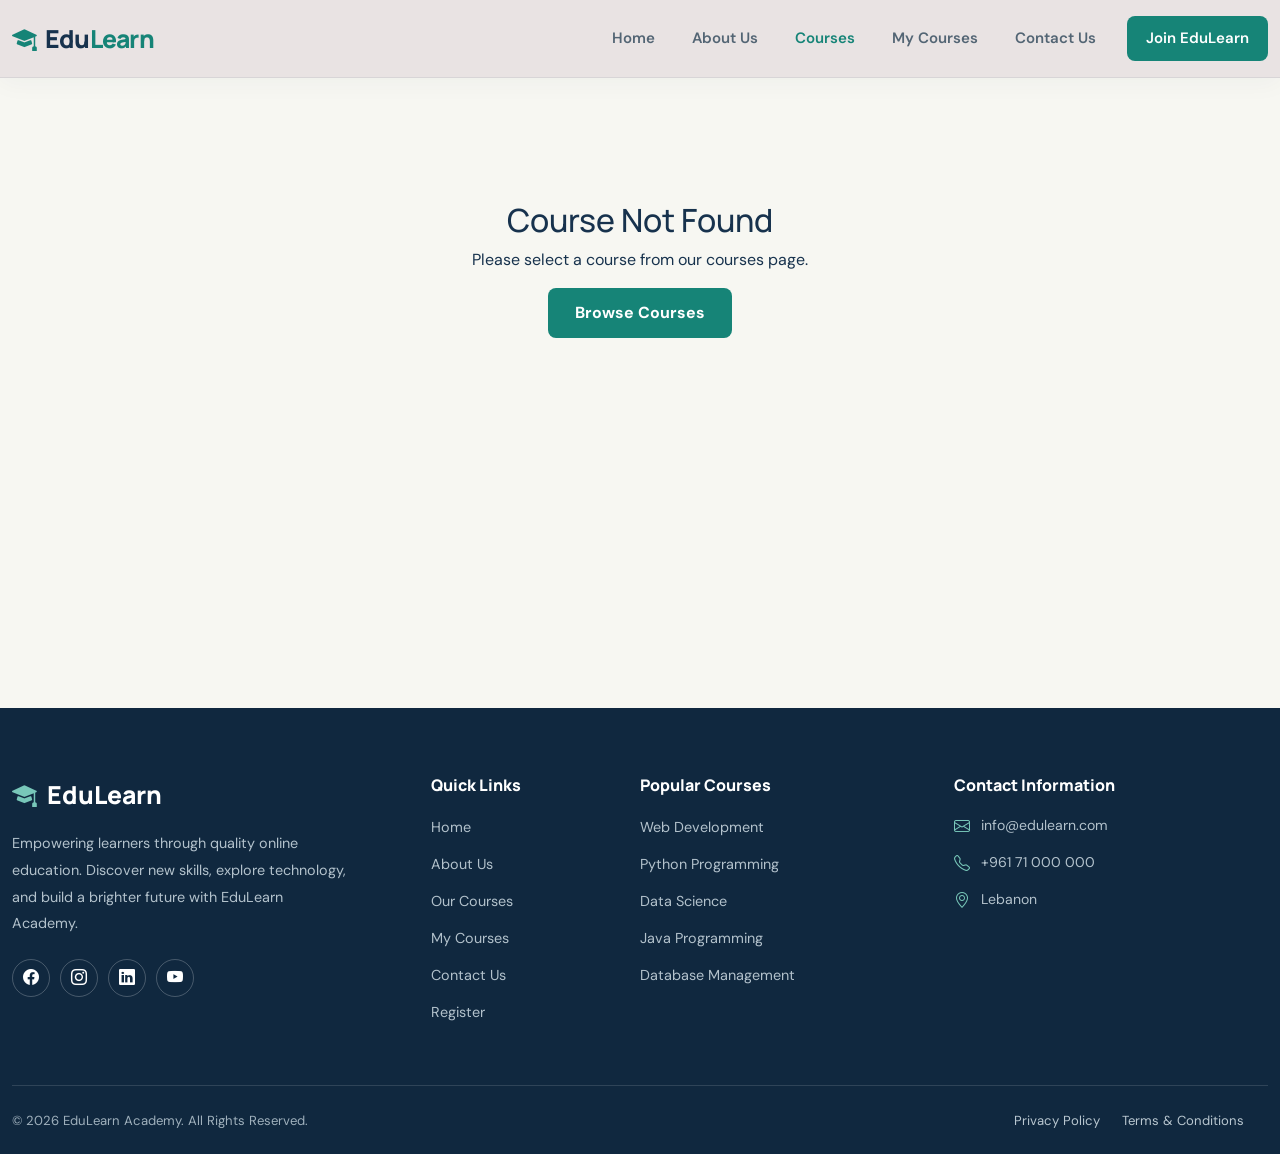
==== commit 9715b7a7: "Update website design" ====
--- a/course-details.html
+++ b/course-details.html
@@ -32,15 +32,14 @@
                 Edu<span>Learn</span>
             </a>
 
-            <button class="navbar-toggler" type="button"
+           <button class="navbar-toggler" type="button"
                 data-bs-toggle="collapse"
                 data-bs-target="#mainNavbar"
                 aria-controls="mainNavbar"
                 aria-expanded="false"
                 aria-label="Toggle navigation">
-
-                <span class="navbar-toggler-icon"></span>
-            </button>
+            <span class="navbar-toggler-icon"></span>
+        </button>
 
             <div class="collapse navbar-collapse" id="mainNavbar">
 
@@ -301,6 +300,7 @@
     </footer>
 
 
+<script src="https://cdn.jsdelivr.net/npm/bootstrap@5.3.3/dist/js/bootstrap.bundle.min.js"></script>
     <!-- COURSE DATA AND JAVASCRIPT -->
     <script>
 
--- a/style.css
+++ b/style.css
@@ -1,4 +1,3 @@
-
 :root {
     --navy: #17324D;
     --navy-deep: #10283F;
@@ -1089,6 +1088,7 @@
         width: 100%;
     }
 }
+
 /* =====================================
    COURSES PAGE
 ===================================== */
@@ -1108,11 +1108,12 @@
     font-family: 'Manrope', sans-serif;
     font-size: 25px;
     font-weight: 800;
-
-}
-.navbar-brand span{
+}
+
+.navbar-brand span {
     color: #168477;
 }
+
 .courses-navbar .nav-link {
     color: var(--navy);
     font-weight: 500;
@@ -1138,7 +1139,6 @@
     color: #FFFFFF;
 }
 
-
 /* =====================================
    COURSES HERO
 ===================================== */
@@ -1198,7 +1198,6 @@
     transform: translateY(-2px);
 }
 
-
 /* =====================================
    COURSES SECTION
 ===================================== */
@@ -1232,7 +1231,6 @@
     margin: auto;
     line-height: 1.8;
 }
-
 
 /* =====================================
    COURSE CARDS
@@ -1356,7 +1354,6 @@
     margin-left: 6px;
 }
 
-
 /* =====================================
    COURSE DETAILS MODAL
 ===================================== */
@@ -1444,7 +1441,6 @@
     font-weight: 600;
 }
 
-
 /* =====================================
    COURSES CTA
 ===================================== */
@@ -1482,15 +1478,11 @@
     transform: translateY(-2px);
 }
 
-
-
-
 /* =====================================
    RESPONSIVE DESIGN
 ===================================== */
 
 @media (max-width: 991px) {
-
     .courses-hero {
         padding: 75px 20px;
     }
@@ -1506,7 +1498,6 @@
 }
 
 @media (max-width: 767px) {
-
     .section-space {
         padding: 60px 0;
     }
@@ -1541,7 +1532,6 @@
 }
 
 @media (max-width: 420px) {
-
     .course-info {
         flex-direction: column;
     }
@@ -1554,6 +1544,7 @@
         height: 190px;
     }
 }
+
 /* =====================================
    COURSE DETAILS PAGE
 ===================================== */
@@ -1687,7 +1678,6 @@
 }
 
 @media (max-width: 767px) {
-
     .course-details-section {
         padding: 45px 0 60px;
     }
@@ -1710,6 +1700,7 @@
         margin-top: 40px;
     }
 }
+
 /* =====================================
    REGISTRATION PAGE
 ===================================== */
@@ -1746,7 +1737,6 @@
     margin: auto;
     line-height: 1.8;
 }
-
 
 /* REGISTRATION SECTION */
 
@@ -1762,7 +1752,6 @@
     border: 1px solid #E2E9EC;
     box-shadow: 0 10px 35px rgba(16,40,63,0.07);
 }
-
 
 /* FORM HEADING */
 
@@ -1795,7 +1784,6 @@
     line-height: 1.7;
 }
 
-
 /* FORM INPUTS */
 
 .registration-card .form-label {
@@ -1841,7 +1829,6 @@
     color: #A0ADB5;
 }
 
-
 /* SUBMIT BUTTON */
 
 .btn-register {
@@ -1866,7 +1853,6 @@
     color: #84939D;
     font-size: 13px;
 }
-
 
 /* SUCCESS MESSAGE */
 
@@ -1901,11 +1887,9 @@
     margin-bottom: 25px;
 }
 
-
 /* RESPONSIVE */
 
 @media (max-width: 767px) {
-
     .registration-hero {
         padding: 60px 18px;
     }
@@ -1921,11 +1905,9 @@
     .registration-heading h2 {
         font-size: 24px;
     }
-
 }
 
 @media (max-width: 400px) {
-
     .registration-card {
         padding: 22px 14px;
     }
@@ -1933,7 +1915,6 @@
     .registration-hero h1 {
         font-size: 30px;
     }
-
 }
 
 /* ==============================
@@ -1977,3 +1958,147 @@
     color: #4f46e5;
     margin-right: 10px;
 }
+
+/* =========================================================
+   FINAL RESPONSIVE SCROLLING FIX
+========================================================= */
+
+/* Keep the document scrollable vertically on all devices */
+
+html {
+    width: 100%;
+    min-height: 100%;
+    overflow-x: clip;
+    overflow-y: auto;
+    scroll-behavior: smooth;
+    -webkit-text-size-adjust: 100%;
+}
+
+body {
+    width: 100%;
+    min-height: 100vh;
+    height: auto;
+    margin: 0;
+    overflow-x: clip;
+    overflow-y: auto;
+    position: relative;
+}
+
+/* Avoid fixed section heights that can cut off content */
+
+section,
+main {
+    height: auto;
+    max-width: 100%;
+}
+
+/* Prevent wide content and media from creating horizontal overflow */
+
+img,
+video,
+iframe {
+    max-width: 100%;
+}
+
+.container,
+.container-fluid {
+    max-width: 100%;
+}
+
+/* Keep Bootstrap rows within the viewport */
+
+.row {
+    max-width: 100%;
+}
+
+/* Keep navigation above page content without fixing the whole page */
+
+.site-navbar,
+.courses-navbar {
+    z-index: 1030;
+}
+
+/* Do not let content panels clip the page's vertical scroll */
+
+.contact-layout,
+.course-card,
+.registration-card,
+.course-learning-content {
+    max-height: none;
+}
+
+/* Mobile and tablet adjustments */
+
+@media (max-width: 991.98px) {
+    html,
+    body {
+        height: auto;
+        overflow-x: clip;
+        overflow-y: auto;
+    }
+
+    .navbar-collapse {
+        max-height: calc(100vh - 80px);
+        overflow-y: auto;
+        -webkit-overflow-scrolling: touch;
+    }
+}
+
+@media (max-width: 767.98px) {
+    html,
+    body {
+        height: auto !important;
+        overflow-x: clip !important;
+        overflow-y: auto !important;
+        position: relative;
+        -webkit-overflow-scrolling: touch;
+    }
+
+    .home-hero,
+    .contact-hero,
+    .courses-hero,
+    .registration-hero {
+        height: auto;
+    }
+
+    .section-space,
+    .section-padding,
+    .registration-section,
+    .course-details-section {
+        height: auto;
+    }
+
+    .contact-layout,
+    .form-side,
+    .details-side,
+    .learning-cta-inner,
+    .support-card,
+    .course-card,
+    .registration-card {
+        height: auto;
+    }
+
+    .details-image {
+        height: 260px;
+    }
+
+    .about-image {
+        max-width: 100%;
+    }
+}
+
+@media (max-width: 420px) {
+    .container,
+    .container-fluid {
+        padding-left: 15px;
+        padding-right: 15px;
+    }
+
+    .hero-actions .btn {
+        max-width: 100%;
+    }
+
+    .course-info {
+        overflow-wrap: anywhere;
+    }
+}
